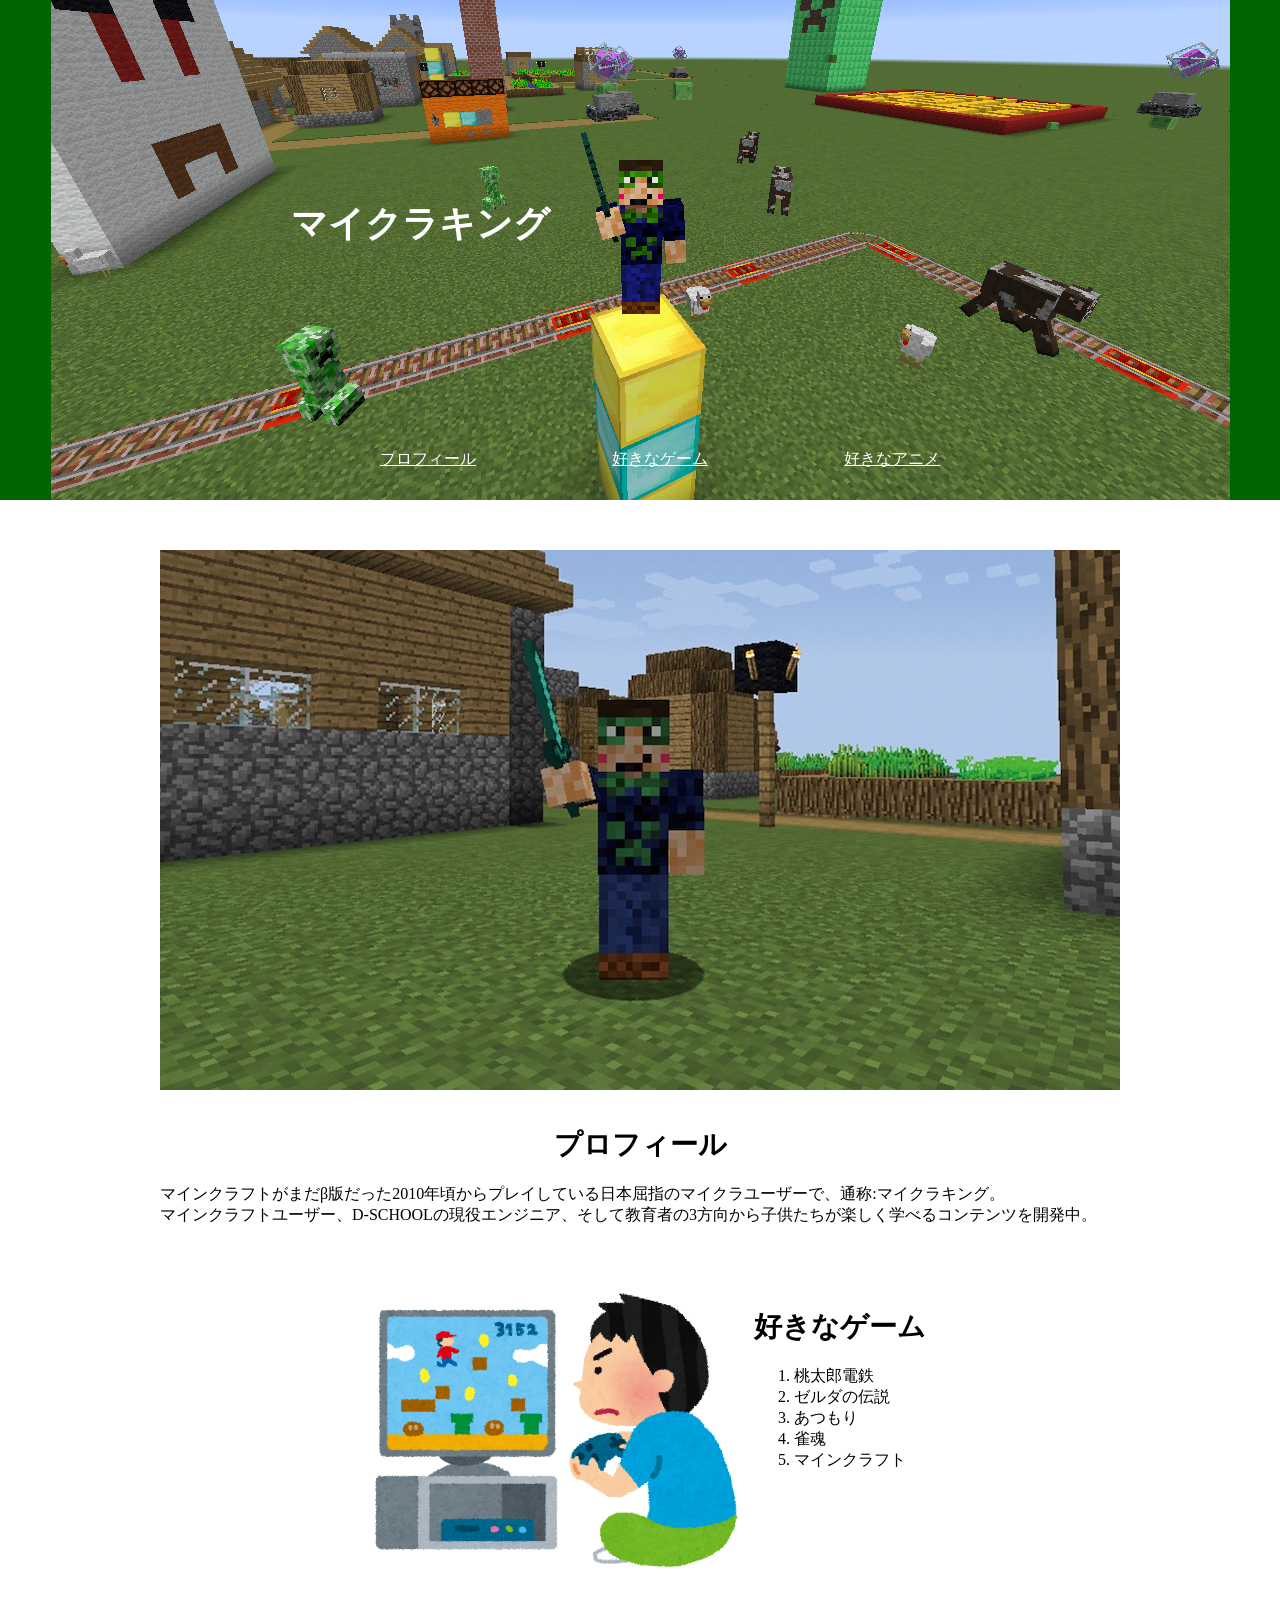
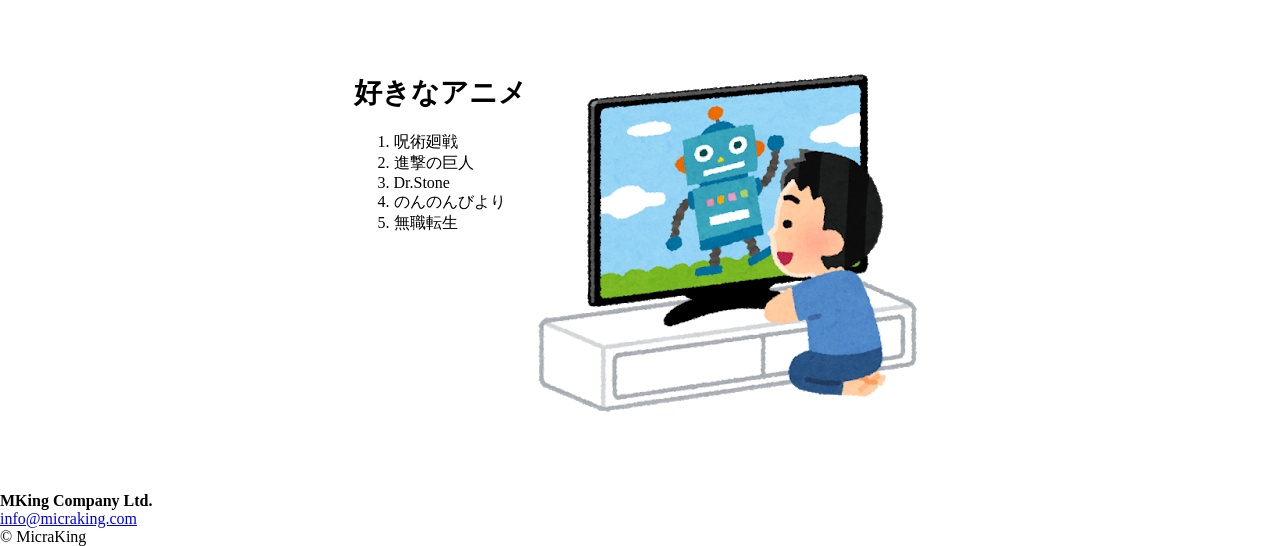
==== index.html @ 82fcbc0f "Add files via upload" ====
<!DOCTYPE html>
<html lang="ja">
<head>
  <meta charset="UTF-8">
  <title>マイクラキング</title>
  <link rel="stylesheet" href="style.css">
</head>
<body>
  <header>
    <h1>マイクラキング</h1>
    <nav class="topNav">
      <ul>
        <li><a href="#profile">プロフィール</a></li>
        <li><a href="#game">好きなゲーム</a></li>
        <li><a href="#anime">好きなアニメ</a></li>
      </ul>
    </nav>
  </header>
  <article>
    <section id="profile">
      <img src="micraking.jpg">
      <h3>プロフィール</h3>
      <p class="sec_p">マインクラフトがまだβ版だった2010年頃からプレイしている日本屈指のマイクラユーザーで、通称:マイクラキング。</p>
      <p class="sec_p">マインクラフトユーザー、D-SCHOOLの現役エンジニア、そして教育者の3方向から子供たちが楽しく学べるコンテンツを開発中。</p>
    </section>
    <section id="game" class="flex">
      <img src="game.png">
      <div>        
        <h3>好きなゲーム</h3>
        <ol>
          <li>桃太郎電鉄</li>
          <li>ゼルダの伝説</li>
          <li>あつもり</li>
          <li>雀魂</li>
          <li>マインクラフト</li>
        </ol>
      </div>
    </section>
    <section id="anime" class="flex">
      <div>        
        <h3>好きなアニメ</h3>
        <ol>
          <li>呪術廻戦</li>
          <li>進撃の巨人</li>
          <li>Dr.Stone</li>
          <li>のんのんびより</li>
          <li>無職転生</li>
        </ol>
      </div>
      <img src="anime.png">
    </section>
  </article>
  
  <footer>
    <h4>MKing Company Ltd.</h4>
    <a href="mailto:info@micraking.com">info@micraking.com</a>
    <p>&copy; MicraKing</p>
  </footer>  
</body>
</html>
---- style.css ----
* {
  box-sizing: border-box;
  margin: 0;
}

header {
  background-color: darkgreen;
  height: 500px;
  background-image: url(top.jpg);
  background-repeat: no-repeat;
  background-position: center;
}

h1 {
  color: white;
  padding-top: 200px;
  text-align: center;
  padding-right: 440px;
  font-size: 36px;
}

.topNav {
  margin-top: 200px;
  text-align: center;
}

.topNav ul {
  display: flex;
  justify-content: space-between;
  width: 600px;
  margin: 0 auto;
  list-style: none;
}

.topNav ul a {
  color: white;
}

article{
  width: 960px;
  margin: 50px auto;
}

section h3 {
  text-align: center;
  margin-top: 32px;
  font-size: 28px;
  margin-bottom: 20px;
}

.flex {
  display: flex;
  justify-content: center;
  margin-top: 50px;
}

.flex img {
  width: 400px;
}
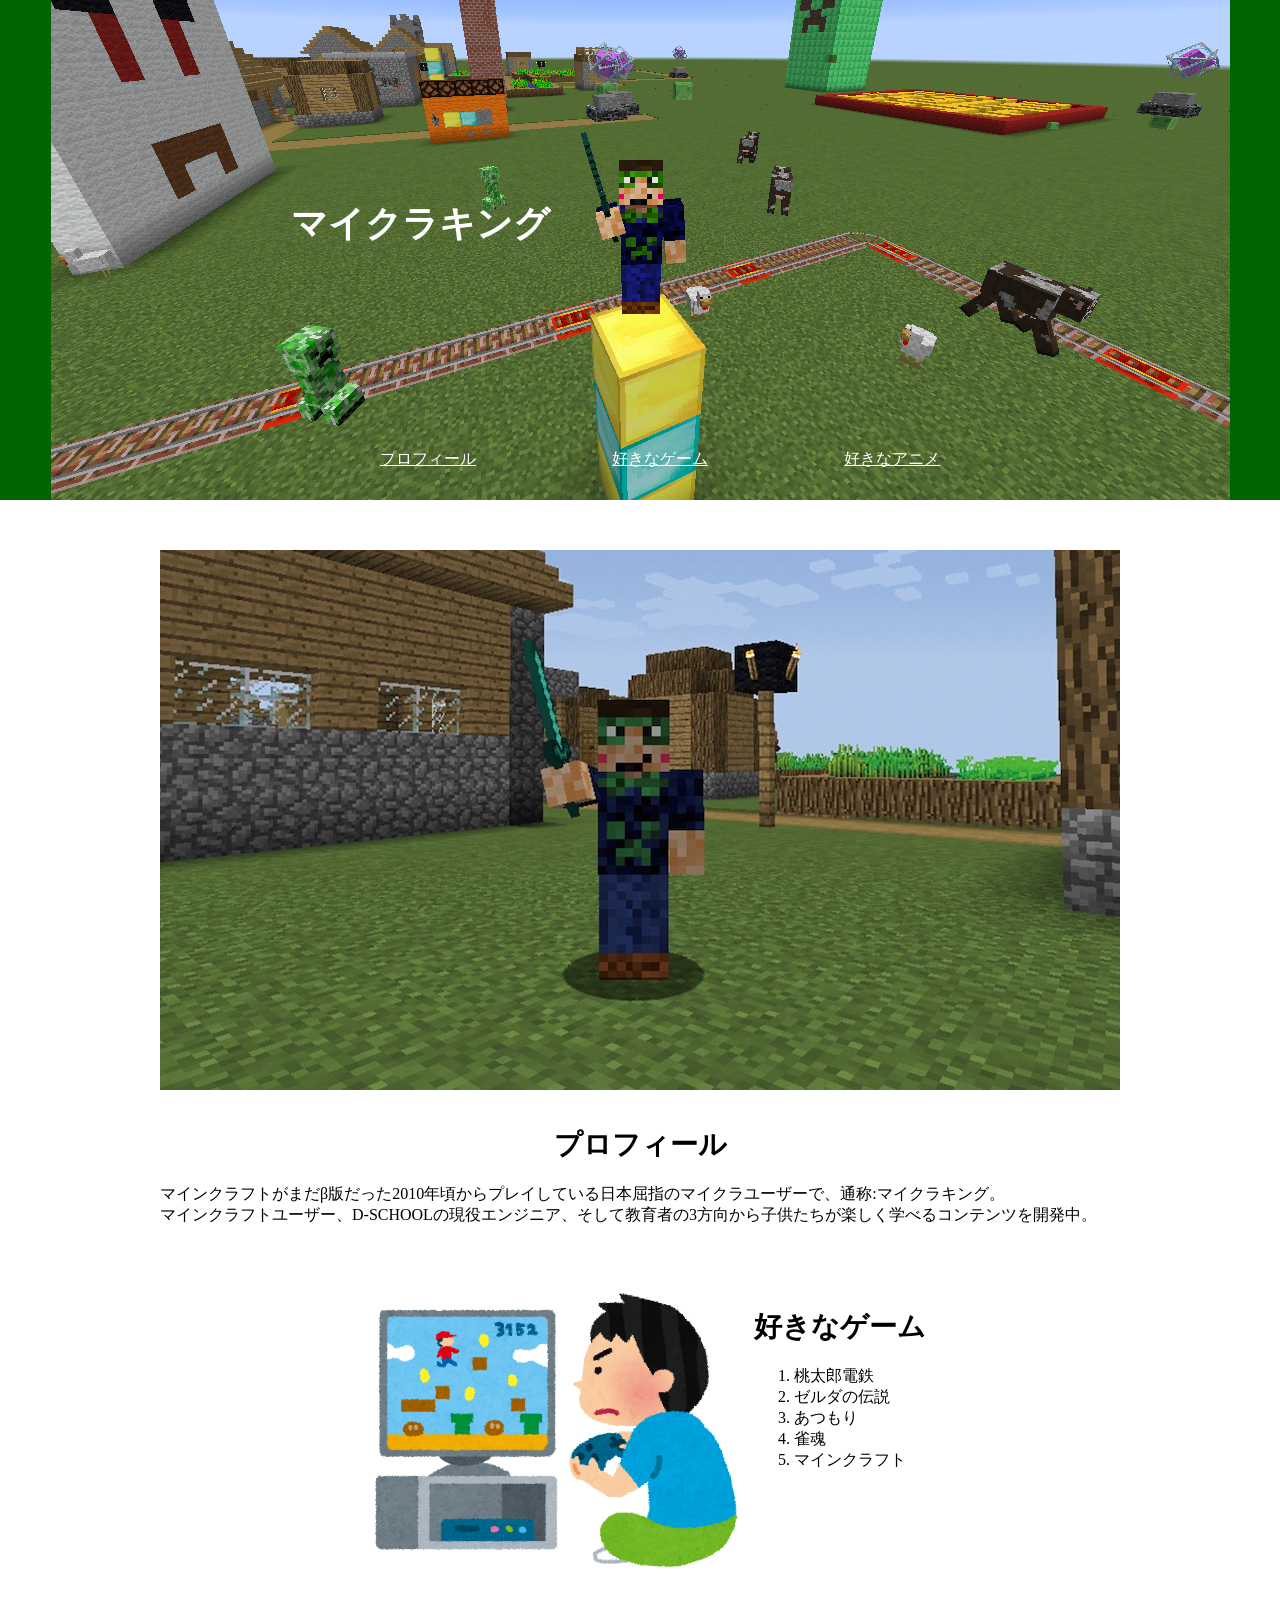
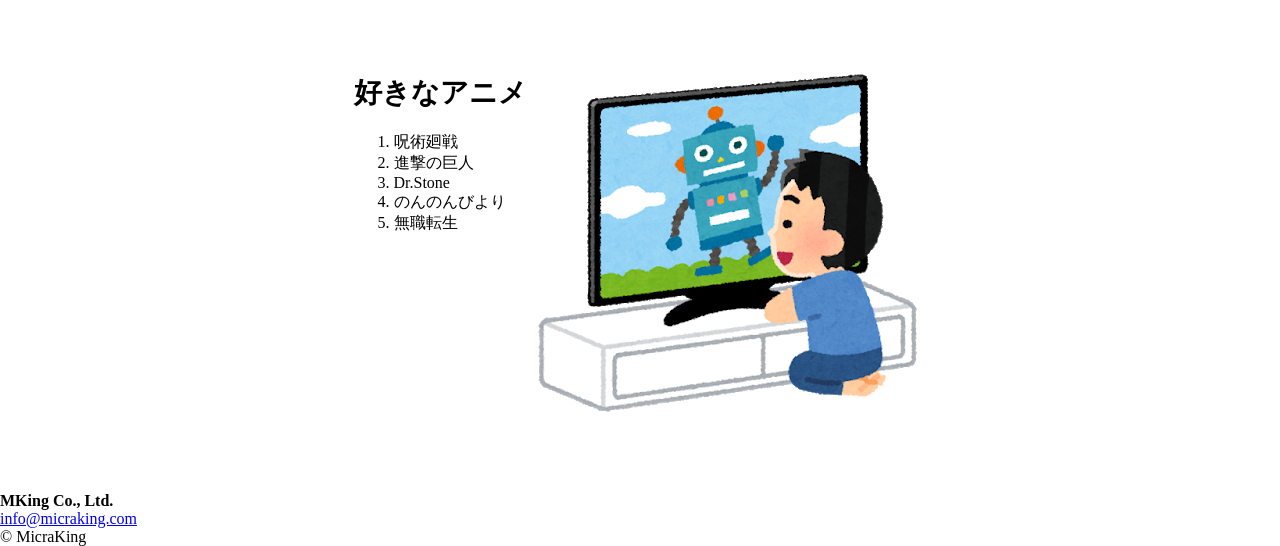
==== commit 9e958e6a: "Update index.html" ====
--- a/index.html
+++ b/index.html
@@ -52,7 +52,7 @@
   </article>
   
   <footer>
-    <h4>MKing Company Ltd.</h4>
+    <h4>MKing Co., Ltd.</h4>
     <a href="mailto:info@micraking.com">info@micraking.com</a>
     <p>&copy; MicraKing</p>
   </footer>  
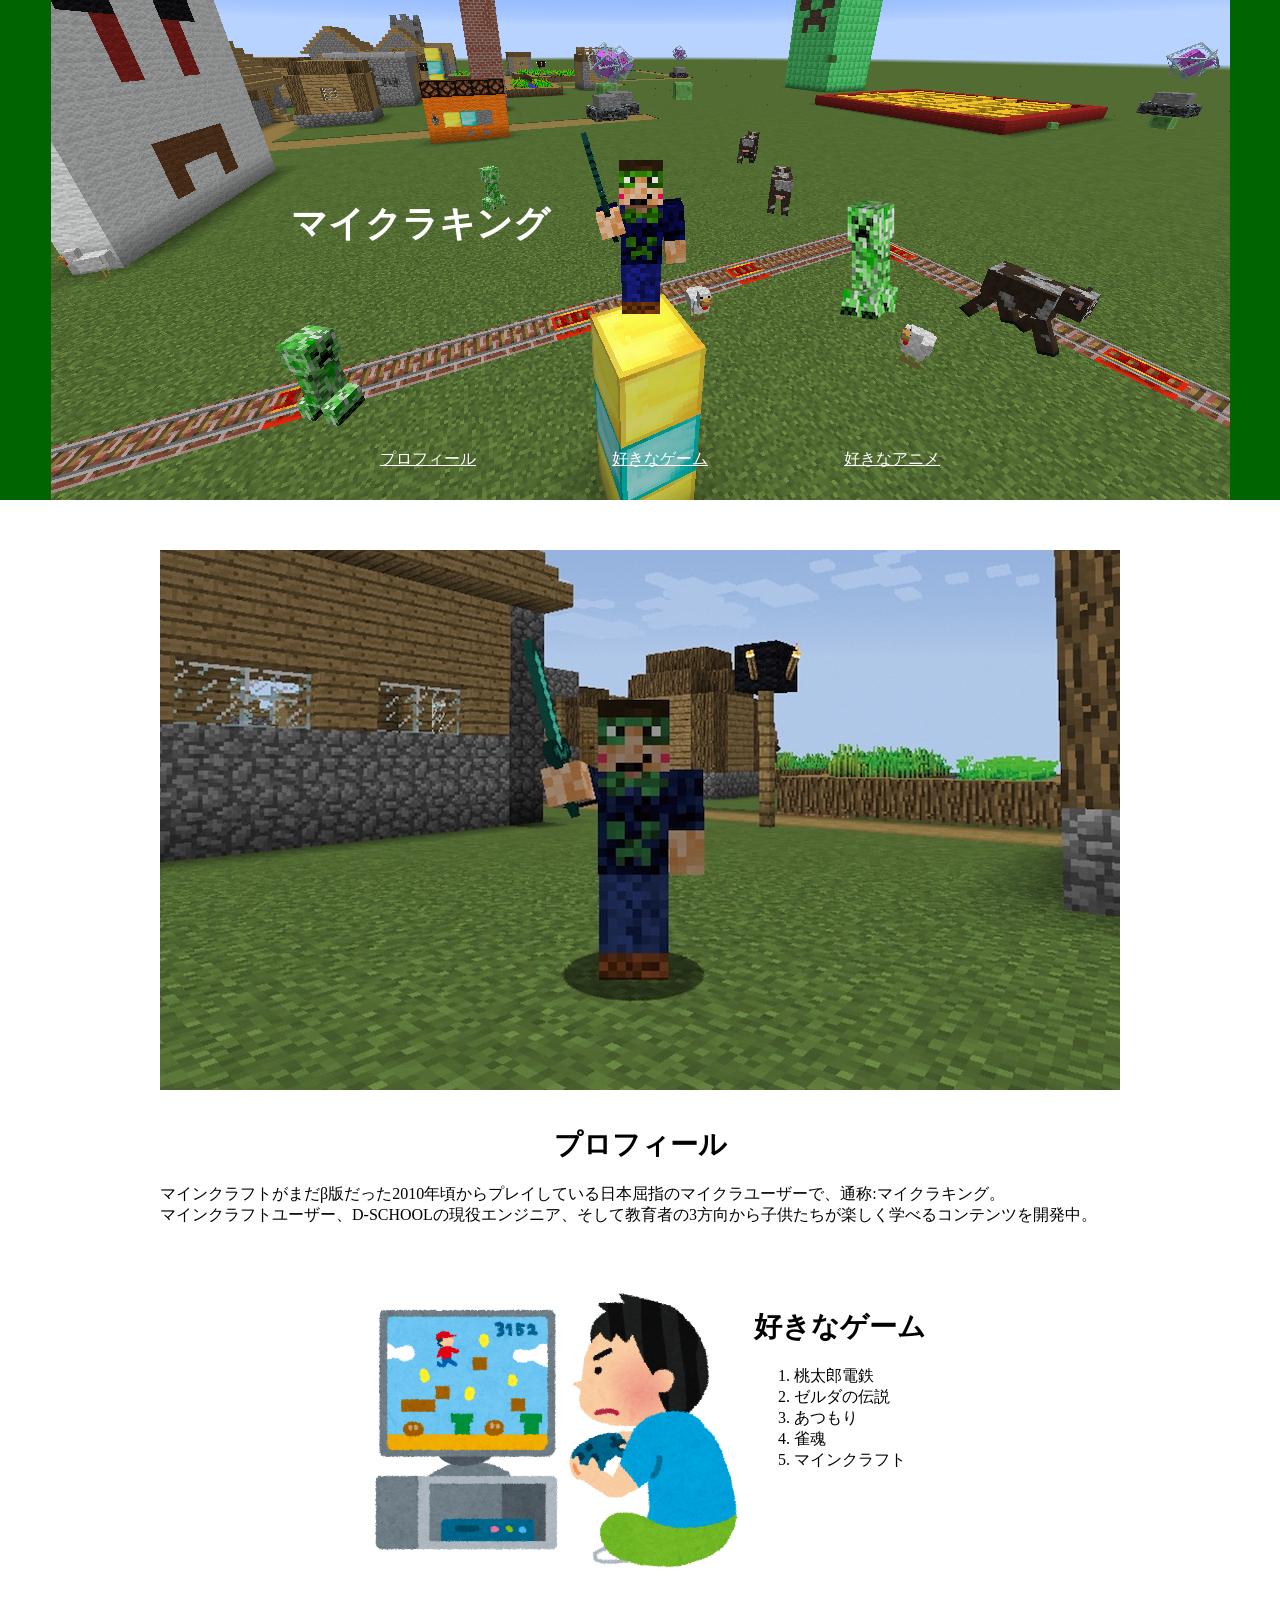
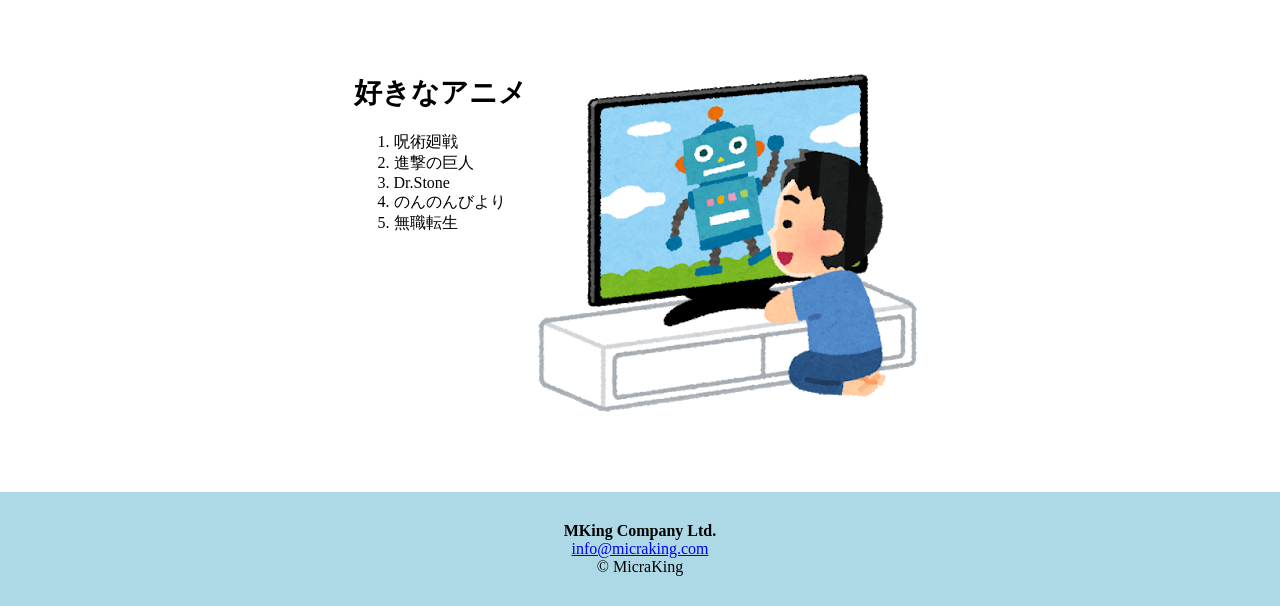
==== commit a591970f: "Add files via upload" ====
--- a/index.html
+++ b/index.html
@@ -15,6 +15,7 @@
         <li><a href="#anime">好きなアニメ</a></li>
       </ul>
     </nav>
+    <img class="creeper" src="creeper.png">
   </header>
   <article>
     <section id="profile">
@@ -52,7 +53,7 @@
   </article>
   
   <footer>
-    <h4>MKing Co., Ltd.</h4>
+    <h4>MKing Company Ltd.</h4>
     <a href="mailto:info@micraking.com">info@micraking.com</a>
     <p>&copy; MicraKing</p>
   </footer>  
--- a/style.css
+++ b/style.css
@@ -58,6 +58,28 @@
   width: 400px;
 }
 
+footer {
+  background-color: lightblue;
+  text-align: center;
+  padding: 30px;
+}
+
+.creeper {
+  position: absolute;
+  top: 200px;
+  left: calc(50% + 200px);
+  animation: creeper 1.5s ease-in-out infinite alternate;
+  
+}
+
+@keyframes creeper {
+  0% {
+    transform: translateY(30px);
+  }
+  100% {
+    transform: translateY(-30px);
+  }
+}
 
 
 
@@ -65,5 +87,3 @@
 
 
 
-
-
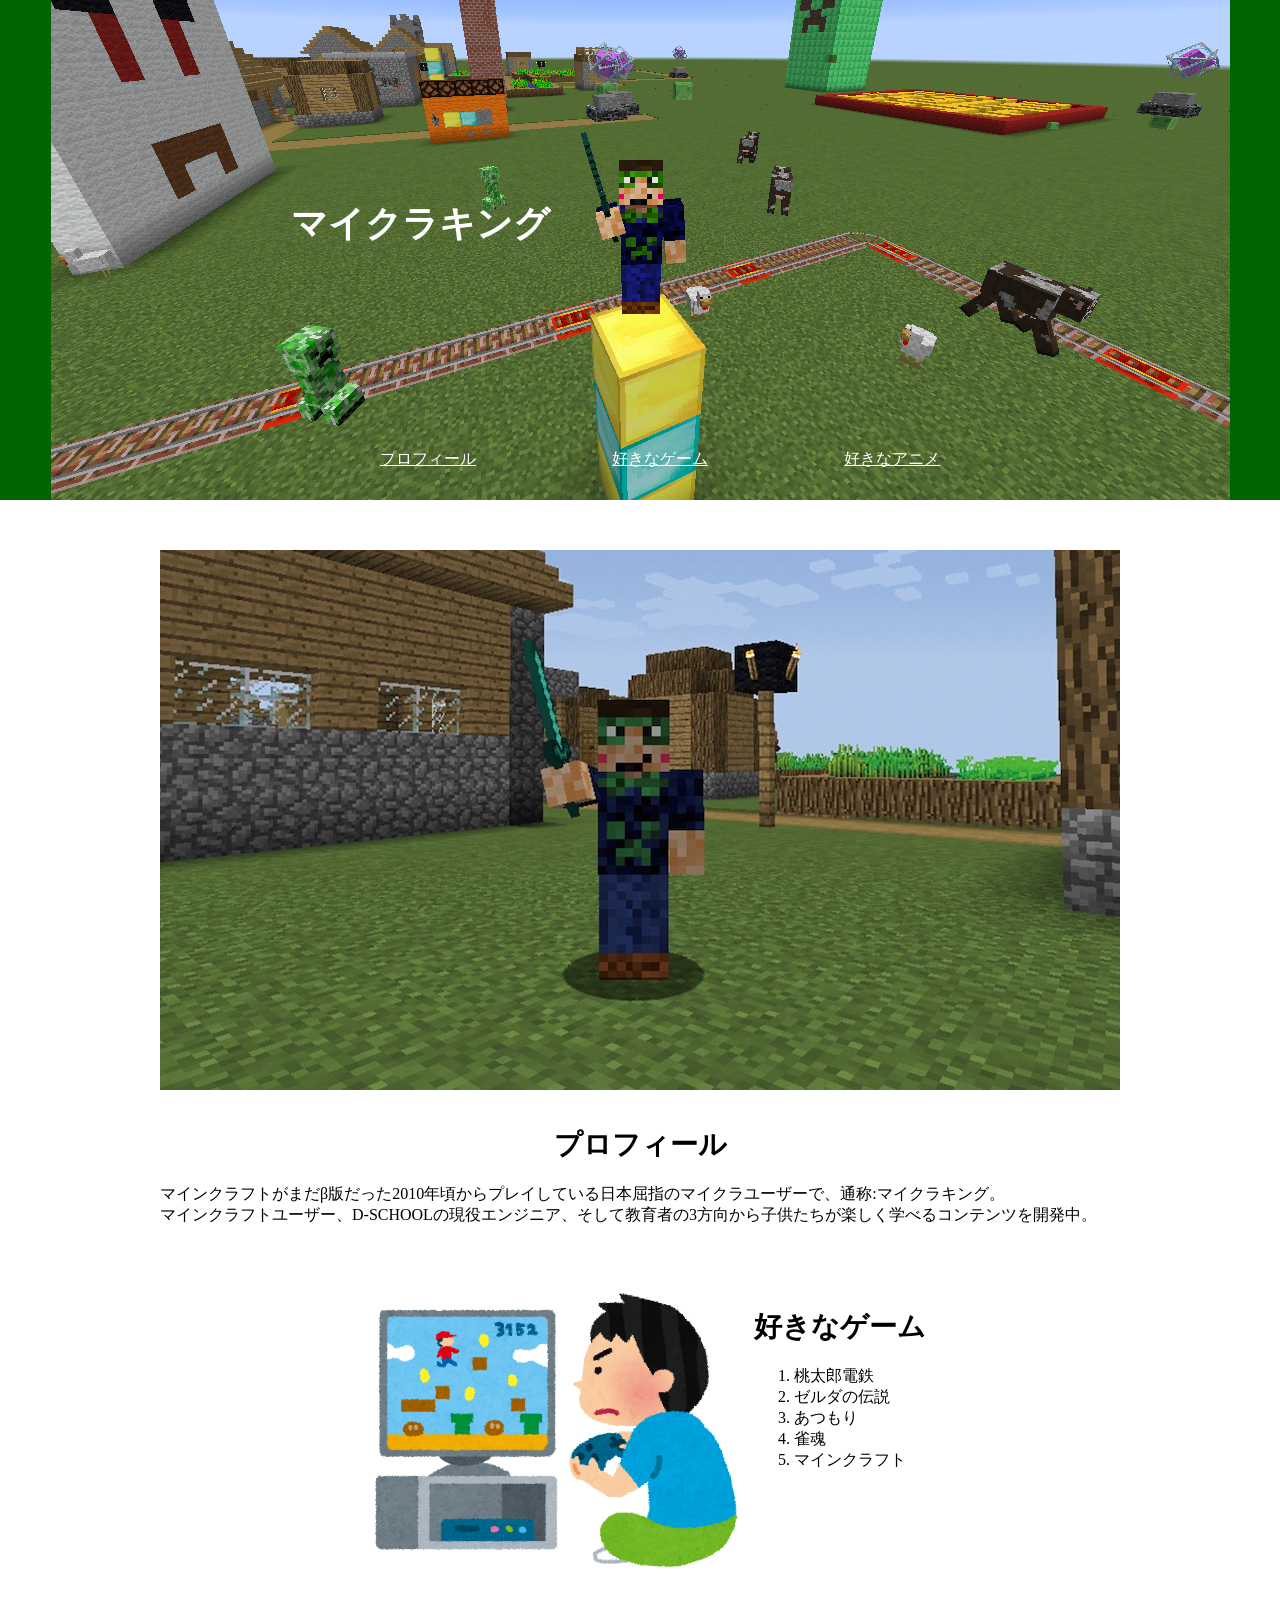
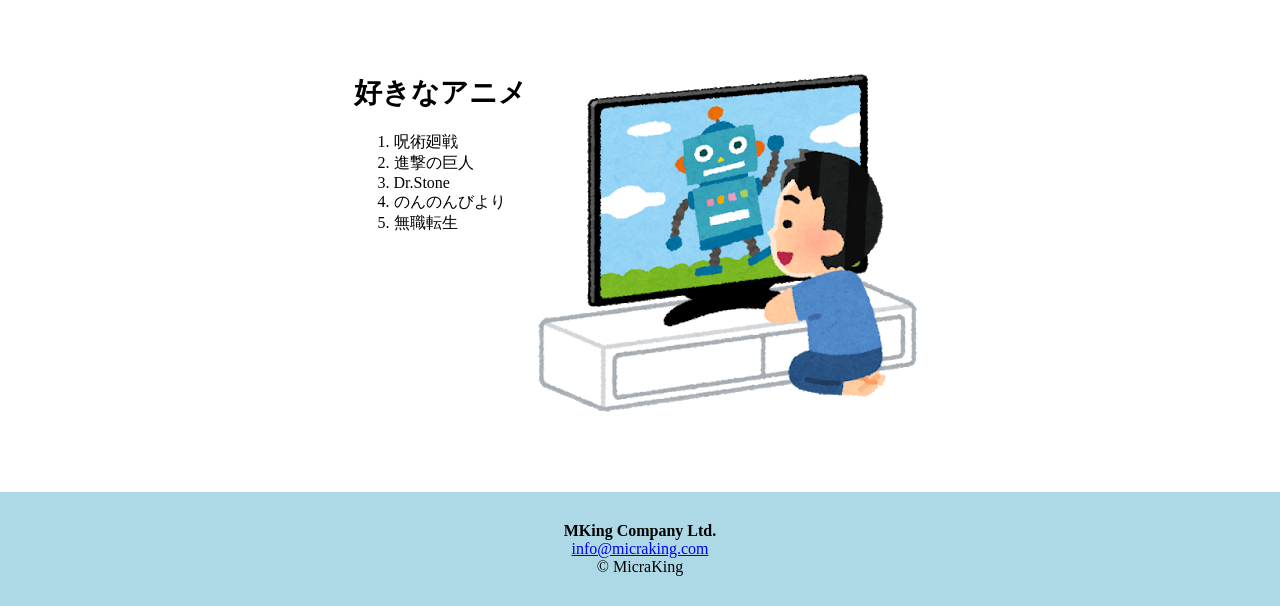
==== commit 1c2fc4e7: "Add files via upload" ====
--- a/index.html
+++ b/index.html
@@ -15,7 +15,6 @@
         <li><a href="#anime">好きなアニメ</a></li>
       </ul>
     </nav>
-    <img class="creeper" src="creeper.png">
   </header>
   <article>
     <section id="profile">
--- a/style.css
+++ b/style.css
@@ -64,22 +64,6 @@
   padding: 30px;
 }
 
-.creeper {
-  position: absolute;
-  top: 200px;
-  left: calc(50% + 200px);
-  animation: creeper 1.5s ease-in-out infinite alternate;
-  
-}
-
-@keyframes creeper {
-  0% {
-    transform: translateY(30px);
-  }
-  100% {
-    transform: translateY(-30px);
-  }
-}
 
 
 
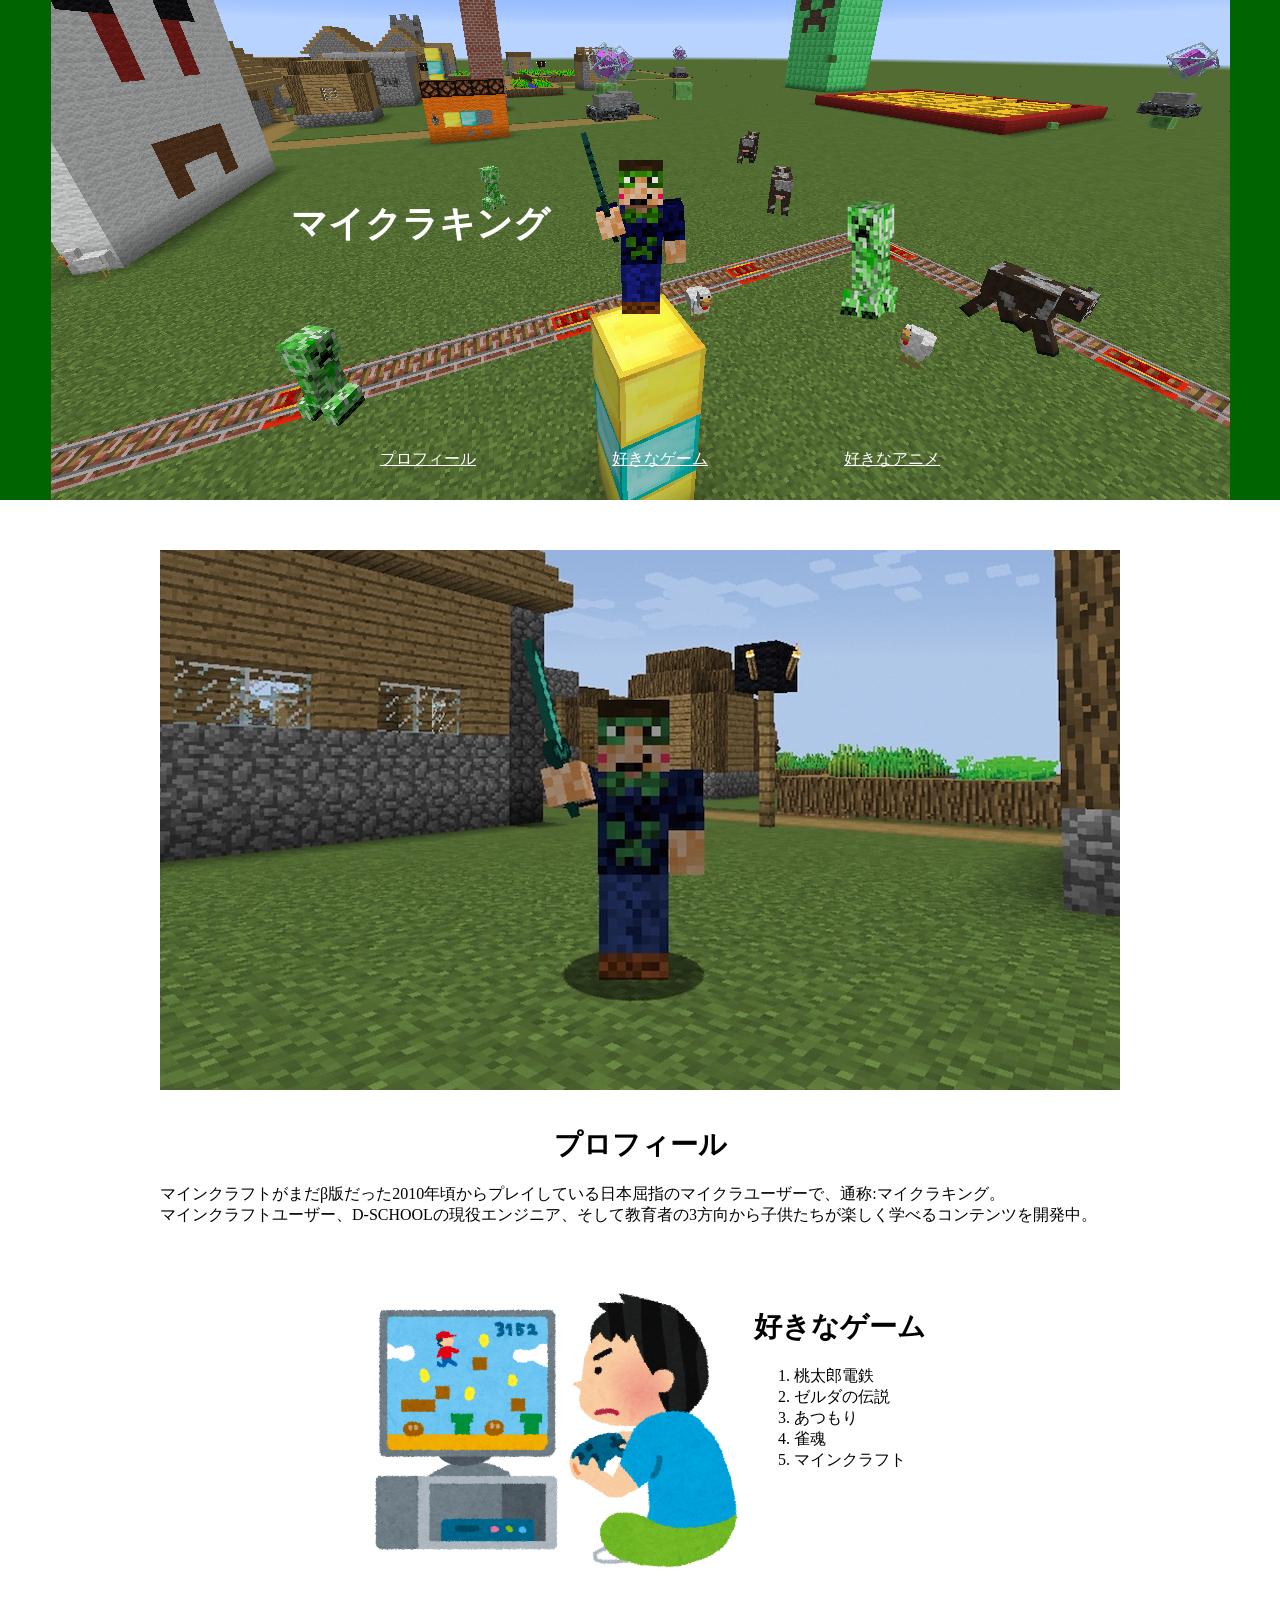
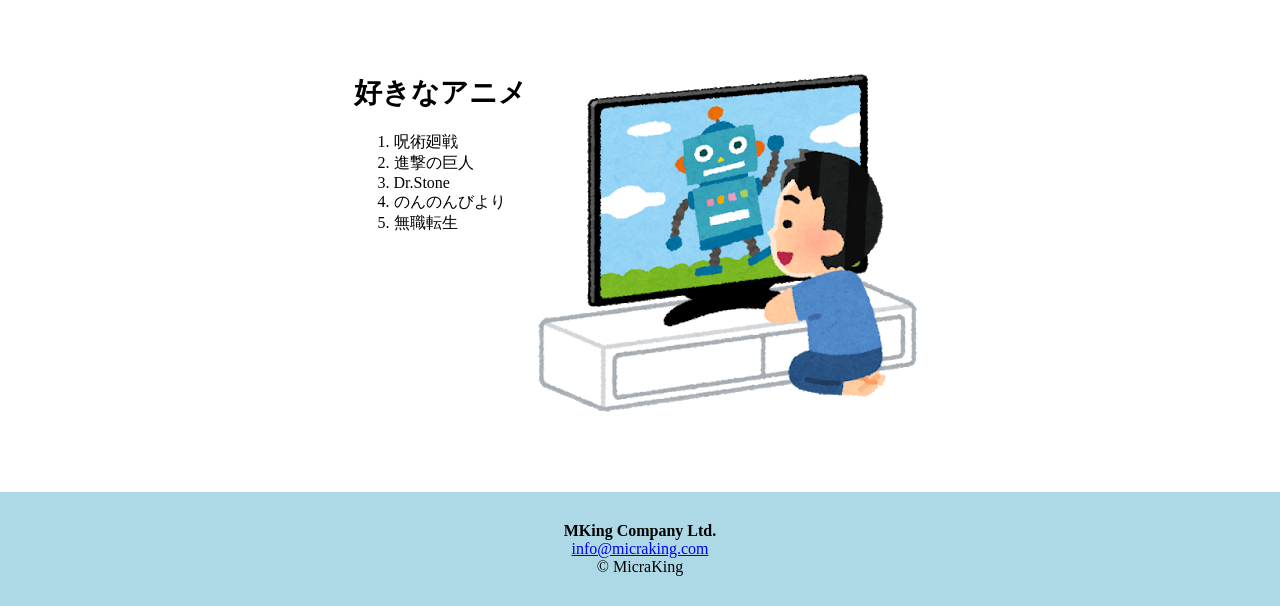
==== commit 8098a1ef: "Add files via upload" ====
--- a/index.html
+++ b/index.html
@@ -15,6 +15,7 @@
         <li><a href="#anime">好きなアニメ</a></li>
       </ul>
     </nav>
+    <img class="creeper" src="creeper.png">
   </header>
   <article>
     <section id="profile">
--- a/style.css
+++ b/style.css
@@ -65,9 +65,34 @@
 }
 
 
+.creeper {
+  position: absolute;
+  top: 200px;
+  left: calc(50% + 200px);
+  animation: creeper 2s ease-in-out infinite alternate;
+}
+
+@keyframes creeper {
+  0% {
+    transform: translateY(-30px) rotate(10deg);
+  }
+  100%{
+    transform: translateY(30px) rotate(-10deg);
+  }
+}
 
 
 
 
 
 
+
+
+
+
+
+
+
+
+
+
